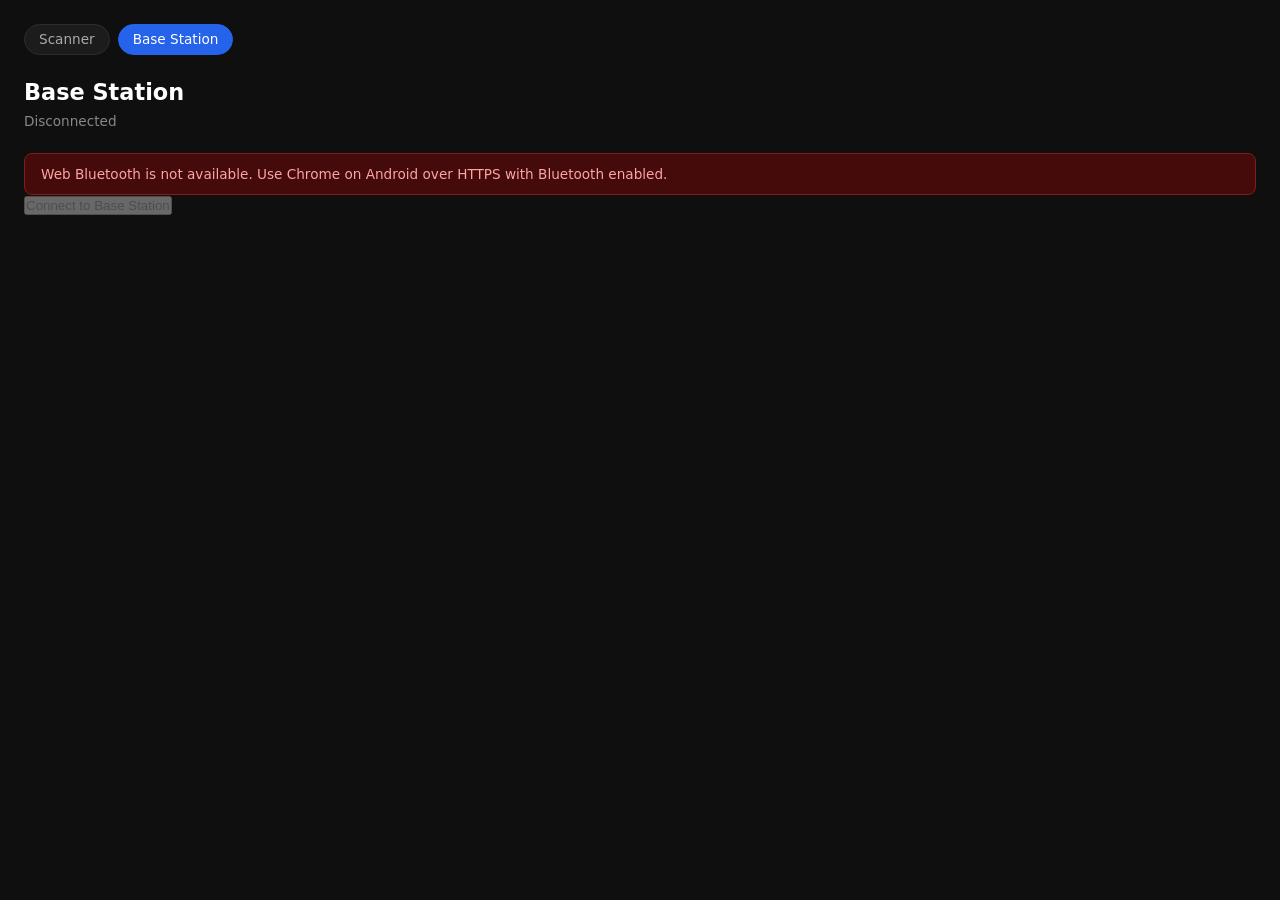
==== basestation.html @ afedfcf3 "Add SteamVR base station control page New page for connecting to Lighthouse V2 base stations (LHB-* " ====
<!DOCTYPE html>
<html lang="en">
<head>
  <meta charset="UTF-8">
  <meta name="viewport" content="width=device-width, initial-scale=1.0">
  <title>Base Station — BLE Playground</title>
  <link rel="stylesheet" href="style.css">
</head>
<body>
  <nav>
    <a href="index.html">Scanner</a>
    <a href="basestation.html" class="active">Base Station</a>
  </nav>

  <h1>Base Station</h1>
  <p id="status">Disconnected</p>

  <div id="error"></div>

  <div id="disconnected-view">
    <button id="connect-btn">Connect to Base Station</button>
  </div>

  <div id="connected-view" hidden>
    <div class="device-card">
      <div class="device-name" id="device-name"></div>
      <div class="power-state-row">
        <span class="label">Power state</span>
        <span id="power-badge" class="badge">Unknown</span>
      </div>
    </div>

    <div class="action-grid">
      <button class="action-btn" id="btn-on">Power On</button>
      <button class="action-btn" id="btn-standby">Standby</button>
      <button class="action-btn" id="btn-sleep">Sleep</button>
      <button class="action-btn" id="btn-identify">Identify</button>
    </div>

    <button class="disconnect-btn" id="disconnect-btn">Disconnect</button>
  </div>

  <script src="basestation.js"></script>
</body>
</html>
---- style.css ----
* {
  box-sizing: border-box;
  margin: 0;
  padding: 0;
}

body {
  font-family: system-ui, sans-serif;
  background: #0f0f0f;
  color: #e8e8e8;
  min-height: 100dvh;
  padding: 1.5rem;
}

nav {
  display: flex;
  gap: 0.5rem;
  margin-bottom: 1.5rem;
}

nav a {
  padding: 0.4rem 0.875rem;
  border-radius: 999px;
  font-size: 0.85rem;
  font-weight: 500;
  color: #aaa;
  text-decoration: none;
  background: #1c1c1c;
  border: 1px solid #2d2d2d;
}

nav a.active {
  color: #fff;
  background: #2563eb;
  border-color: #2563eb;
}

/* Base station page */
.power-state-row {
  display: flex;
  align-items: center;
  gap: 0.5rem;
  margin-top: 0.5rem;
}

.power-state-row .label {
  font-size: 0.8rem;
  color: #888;
}

.badge {
  font-size: 0.75rem;
  font-weight: 600;
  padding: 0.2rem 0.6rem;
  border-radius: 999px;
  background: #2d2d2d;
  color: #aaa;
}

.badge-on      { background: #14532d; color: #86efac; }
.badge-standby { background: #1e3a5f; color: #93c5fd; }
.badge-sleep   { background: #1c1c1c; color: #6b7280; }

.action-grid {
  display: grid;
  grid-template-columns: 1fr 1fr;
  gap: 0.75rem;
  margin-top: 1rem;
}

.action-btn {
  padding: 0.875rem;
  font-size: 0.95rem;
  font-weight: 600;
  background: #1c1c1c;
  color: #e8e8e8;
  border: 1px solid #2d2d2d;
  border-radius: 0.75rem;
  cursor: pointer;
  -webkit-tap-highlight-color: transparent;
  touch-action: manipulation;
}

.action-btn:active  { background: #2d2d2d; }
.action-btn:disabled { color: #4b5563; border-color: #1f1f1f; cursor: not-allowed; }

.disconnect-btn {
  display: block;
  width: 100%;
  margin-top: 1rem;
  padding: 0.875rem;
  font-size: 0.95rem;
  font-weight: 600;
  background: transparent;
  color: #ef4444;
  border: 1px solid #7f1d1d;
  border-radius: 0.75rem;
  cursor: pointer;
  -webkit-tap-highlight-color: transparent;
  touch-action: manipulation;
}

.disconnect-btn:active   { background: #450a0a; }
.disconnect-btn:disabled { color: #6b7280; border-color: #374151; cursor: not-allowed; }

h1 {
  font-size: 1.4rem;
  margin-bottom: 0.5rem;
  color: #fff;
}

#status {
  font-size: 0.85rem;
  color: #888;
  margin-bottom: 1.5rem;
  min-height: 1.2em;
}

#scan-btn {
  display: block;
  width: 100%;
  padding: 1rem;
  font-size: 1rem;
  font-weight: 600;
  background: #2563eb;
  color: #fff;
  border: none;
  border-radius: 0.75rem;
  cursor: pointer;
  -webkit-tap-highlight-color: transparent;
  touch-action: manipulation;
}

#scan-btn:active {
  background: #1d4ed8;
}

#scan-btn:disabled {
  background: #374151;
  color: #6b7280;
  cursor: not-allowed;
}

#error {
  margin-top: 1rem;
  padding: 0.75rem 1rem;
  background: #450a0a;
  border: 1px solid #7f1d1d;
  border-radius: 0.5rem;
  color: #fca5a5;
  font-size: 0.85rem;
  display: none;
}

#results {
  margin-top: 1.5rem;
}

.device-card {
  background: #1c1c1c;
  border: 1px solid #2d2d2d;
  border-radius: 0.75rem;
  padding: 0.875rem 1rem;
  margin-bottom: 0.75rem;
}

.device-name {
  font-weight: 600;
  font-size: 1rem;
  color: #fff;
  margin-bottom: 0.25rem;
}

.device-name.unknown {
  color: #6b7280;
  font-style: italic;
}

.device-id {
  font-size: 0.75rem;
  color: #555;
  font-family: monospace;
}
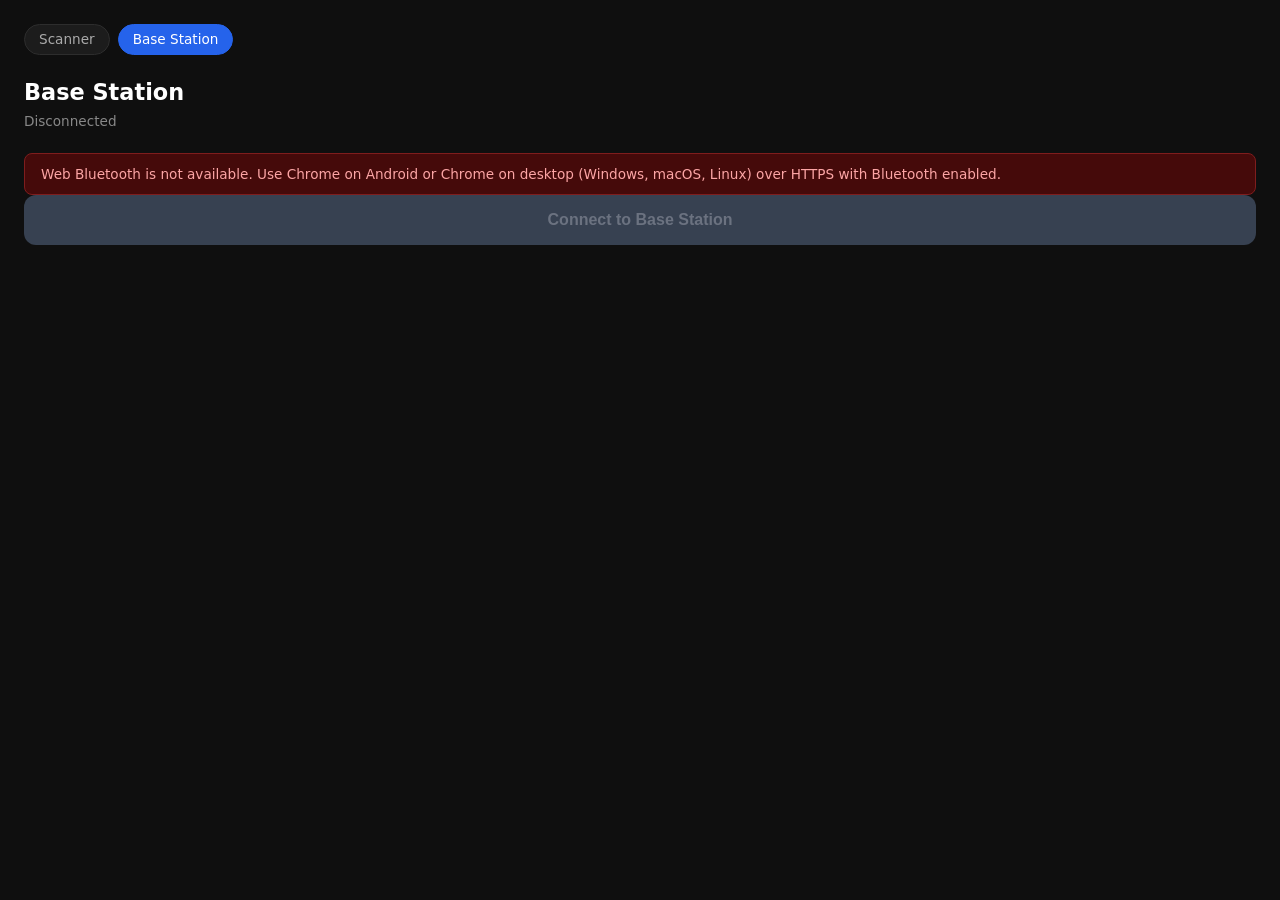
==== commit 7a1e9215: "feat: PC support, blue connect btn, notification-based power state, calibration - PC support: update" ====
--- a/basestation.html
+++ b/basestation.html
@@ -34,8 +34,10 @@
       <button class="action-btn" id="btn-on">Power On</button>
       <button class="action-btn" id="btn-standby">Standby</button>
       <button class="action-btn" id="btn-sleep">Sleep</button>
-      <button class="action-btn" id="btn-identify">Identify</button>
+      <button class="action-btn" id="btn-calibration">Calibration</button>
     </div>
+
+    <pre id="cal-data"></pre>
 
     <button class="disconnect-btn" id="disconnect-btn">Disconnect</button>
   </div>
--- a/style.css
+++ b/style.css
@@ -57,9 +57,10 @@
   color: #aaa;
 }
 
-.badge-on      { background: #14532d; color: #86efac; }
-.badge-standby { background: #1e3a5f; color: #93c5fd; }
-.badge-sleep   { background: #1c1c1c; color: #6b7280; }
+.badge-on         { background: #14532d; color: #86efac; }
+.badge-standby    { background: #1e3a5f; color: #93c5fd; }
+.badge-sleep      { background: #1c1c1c; color: #6b7280; }
+.badge-transition { background: #451a03; color: #fdba74; }
 
 .action-grid {
   display: grid;
@@ -102,6 +103,24 @@
 
 .disconnect-btn:active   { background: #450a0a; }
 .disconnect-btn:disabled { color: #6b7280; border-color: #374151; cursor: not-allowed; }
+
+#cal-data {
+  margin-top: 1rem;
+  padding: 0.75rem 1rem;
+  background: #1c1c1c;
+  border: 1px solid #2d2d2d;
+  border-radius: 0.5rem;
+  font-family: monospace;
+  font-size: 0.8rem;
+  color: #a3e635;
+  white-space: pre-wrap;
+  word-break: break-all;
+  min-height: 0;
+}
+
+#cal-data:empty {
+  display: none;
+}
 
 h1 {
   font-size: 1.4rem;
@@ -116,7 +135,8 @@
   min-height: 1.2em;
 }
 
-#scan-btn {
+#scan-btn,
+#connect-btn {
   display: block;
   width: 100%;
   padding: 1rem;
@@ -131,11 +151,13 @@
   touch-action: manipulation;
 }
 
-#scan-btn:active {
+#scan-btn:active,
+#connect-btn:active {
   background: #1d4ed8;
 }
 
-#scan-btn:disabled {
+#scan-btn:disabled,
+#connect-btn:disabled {
   background: #374151;
   color: #6b7280;
   cursor: not-allowed;
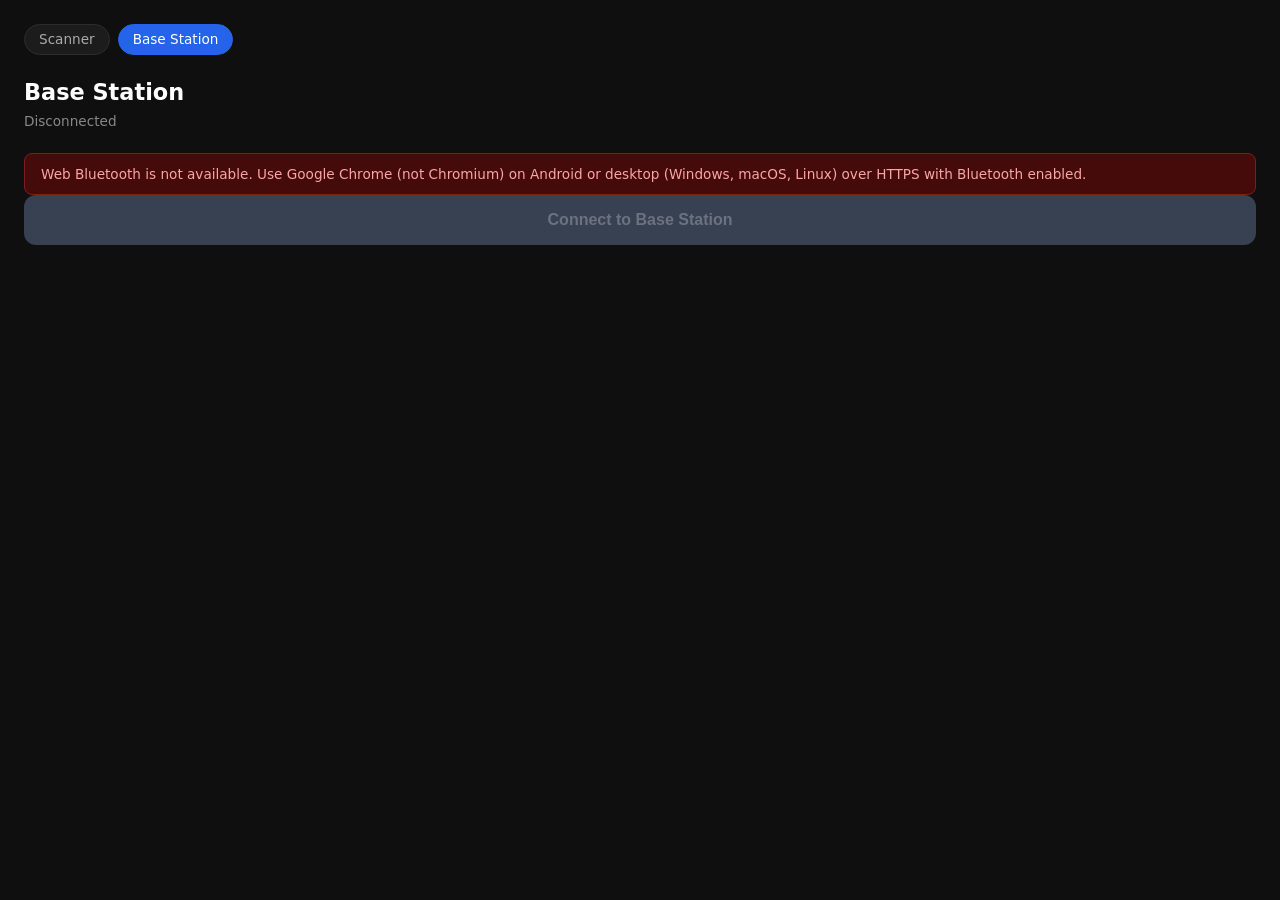
==== commit 8827a509: "fix: revert power commands to 00001525, rename cal button, clarify Chromium - Revert writePower to w" ====
--- a/basestation.html
+++ b/basestation.html
@@ -34,7 +34,7 @@
       <button class="action-btn" id="btn-on">Power On</button>
       <button class="action-btn" id="btn-standby">Standby</button>
       <button class="action-btn" id="btn-sleep">Sleep</button>
-      <button class="action-btn" id="btn-calibration">Calibration</button>
+      <button class="action-btn" id="btn-calibration">Get Cal. Data</button>
     </div>
 
     <pre id="cal-data"></pre>
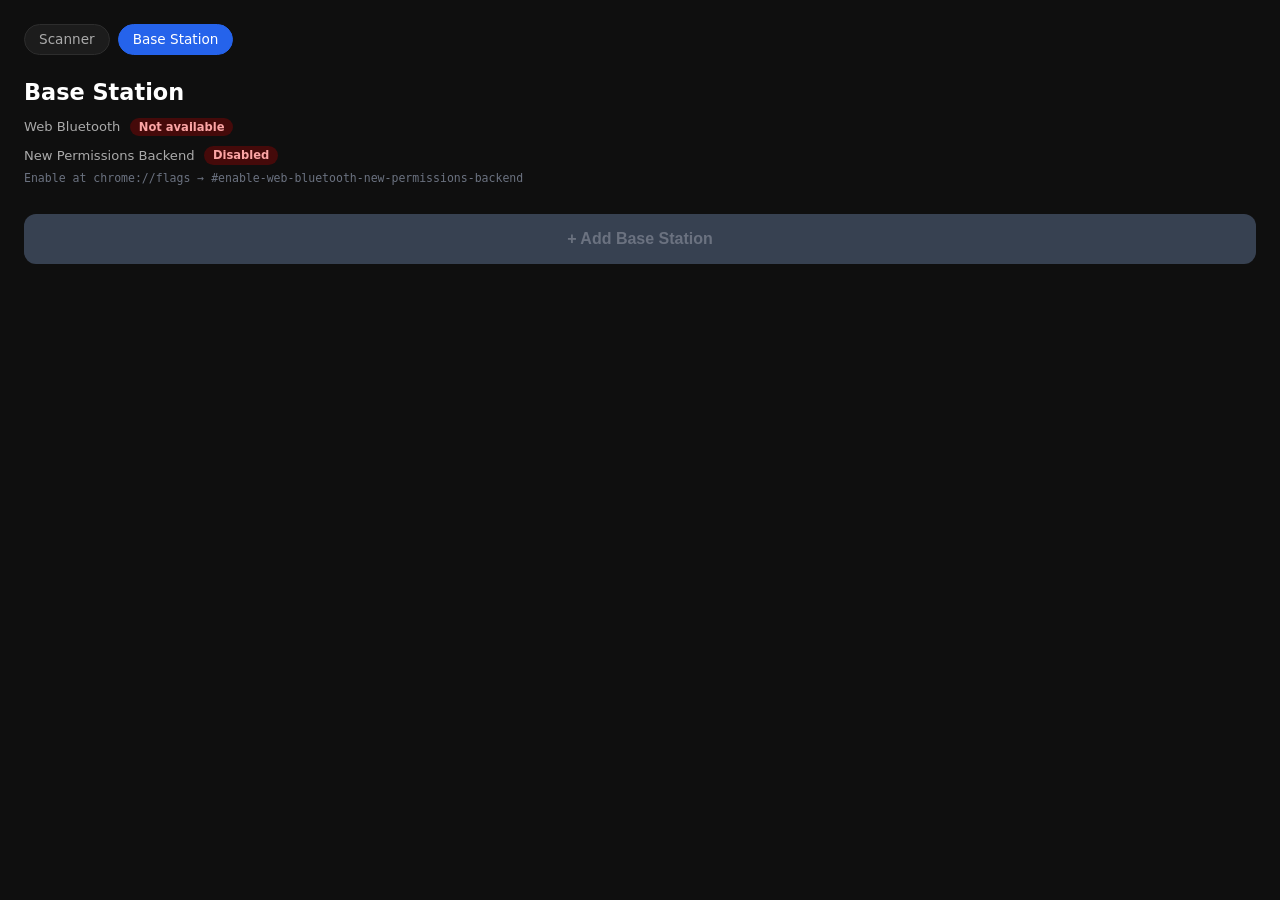
==== commit ec589ab0: "Add multi-device architecture, saved devices, advertisement watching, permission check - Permission " ====
--- a/basestation.html
+++ b/basestation.html
@@ -13,34 +13,24 @@
   </nav>
 
   <h1>Base Station</h1>
-  <p id="status">Disconnected</p>
+
+  <section id="perm-status">
+    <div class="perm-row" id="perm-web-bt">
+      <span class="perm-label">Web Bluetooth</span>
+      <span class="perm-badge">—</span>
+    </div>
+    <div class="perm-row" id="perm-new-backend">
+      <span class="perm-label">New Permissions Backend</span>
+      <span class="perm-badge">—</span>
+      <span class="perm-hint" hidden>Enable at chrome://flags → #enable-web-bluetooth-new-permissions-backend</span>
+    </div>
+  </section>
 
   <div id="error"></div>
 
-  <div id="disconnected-view">
-    <button id="connect-btn">Connect to Base Station</button>
-  </div>
+  <button id="add-btn">+ Add Base Station</button>
 
-  <div id="connected-view" hidden>
-    <div class="device-card">
-      <div class="device-name" id="device-name"></div>
-      <div class="power-state-row">
-        <span class="label">Power state</span>
-        <span id="power-badge" class="badge">Unknown</span>
-      </div>
-    </div>
-
-    <div class="action-grid">
-      <button class="action-btn" id="btn-on">Power On</button>
-      <button class="action-btn" id="btn-standby">Standby</button>
-      <button class="action-btn" id="btn-sleep">Sleep</button>
-      <button class="action-btn" id="btn-calibration">Get Cal. Data</button>
-    </div>
-
-    <pre id="cal-data"></pre>
-
-    <button class="disconnect-btn" id="disconnect-btn">Disconnect</button>
-  </div>
+  <div id="device-list"></div>
 
   <script src="basestation.js"></script>
 </body>
--- a/style.css
+++ b/style.css
@@ -104,7 +104,7 @@
 .disconnect-btn:active   { background: #450a0a; }
 .disconnect-btn:disabled { color: #6b7280; border-color: #374151; cursor: not-allowed; }
 
-#cal-data {
+.cal-data {
   margin-top: 1rem;
   padding: 0.75rem 1rem;
   background: #1c1c1c;
@@ -118,7 +118,7 @@
   min-height: 0;
 }
 
-#cal-data:empty {
+.cal-data:empty {
   display: none;
 }
 
@@ -136,7 +136,7 @@
 }
 
 #scan-btn,
-#connect-btn {
+#add-btn {
   display: block;
   width: 100%;
   padding: 1rem;
@@ -152,12 +152,12 @@
 }
 
 #scan-btn:active,
-#connect-btn:active {
+#add-btn:active {
   background: #1d4ed8;
 }
 
 #scan-btn:disabled,
-#connect-btn:disabled {
+#add-btn:disabled {
   background: #374151;
   color: #6b7280;
   cursor: not-allowed;
@@ -203,3 +203,185 @@
   color: #555;
   font-family: monospace;
 }
+
+/* ── Permission status ───────────────────────────────────────────────────── */
+#perm-status {
+  margin-bottom: 1.5rem;
+}
+
+.perm-row {
+  display: flex;
+  align-items: center;
+  flex-wrap: wrap;
+  gap: 0.4rem 0.6rem;
+  padding: 0.3rem 0;
+}
+
+.perm-label {
+  font-size: 0.82rem;
+  color: #aaa;
+}
+
+.perm-badge {
+  font-size: 0.72rem;
+  font-weight: 600;
+  padding: 0.15rem 0.55rem;
+  border-radius: 999px;
+}
+
+.perm-ok   { background: #14532d; color: #86efac; }
+.perm-fail { background: #450a0a; color: #fca5a5; }
+
+.perm-hint {
+  font-size: 0.72rem;
+  color: #6b7280;
+  font-family: monospace;
+  flex: 1 1 100%;
+}
+
+/* ── Add button spacing ──────────────────────────────────────────────────── */
+#add-btn {
+  margin-bottom: 0;
+}
+
+#device-list {
+  margin-top: 1.25rem;
+}
+
+/* ── Multi-device card layout ────────────────────────────────────────────── */
+.card-header {
+  display: flex;
+  align-items: flex-start;
+  justify-content: space-between;
+  gap: 0.75rem;
+  margin-bottom: 0.5rem;
+}
+
+.card-title {
+  display: flex;
+  flex-direction: column;
+  gap: 0.15rem;
+  min-width: 0;
+  flex: 1;
+}
+
+.nickname-input {
+  background: transparent;
+  border: none;
+  border-bottom: 1px solid transparent;
+  color: #fff;
+  font-size: 1rem;
+  font-weight: 600;
+  font-family: inherit;
+  padding: 0;
+  width: 100%;
+  min-width: 0;
+  outline: none;
+  cursor: pointer;
+}
+
+.nickname-input:focus {
+  border-bottom-color: #2563eb;
+  cursor: text;
+}
+
+.device-subname {
+  font-size: 0.72rem;
+  color: #555;
+  font-family: monospace;
+}
+
+.card-indicators {
+  display: flex;
+  align-items: center;
+  gap: 0.4rem;
+  flex-shrink: 0;
+  padding-top: 0.2rem;
+}
+
+/* Availability dot */
+.avail-dot {
+  width: 8px;
+  height: 8px;
+  border-radius: 50%;
+  background: #374151;
+  flex-shrink: 0;
+  transition: background 0.4s;
+}
+
+.avail-dot.available { background: #16a34a; }
+.avail-dot.connected { background: #2563eb; }
+
+/* Dim card when device is not reachable */
+.device-card.unavailable {
+  opacity: 0.55;
+  border-color: #222;
+}
+
+/* Inline error inside a card */
+.card-inline-error {
+  margin-bottom: 0.5rem;
+  padding: 0.5rem 0.75rem;
+  background: #450a0a;
+  border: 1px solid #7f1d1d;
+  border-radius: 0.4rem;
+  color: #fca5a5;
+  font-size: 0.8rem;
+  display: none;
+}
+
+/* Card footer — auto-reconnect + connect/remove buttons */
+.card-footer {
+  display: flex;
+  align-items: center;
+  justify-content: space-between;
+  margin-top: 0.875rem;
+  gap: 0.5rem;
+}
+
+.auto-reconnect-label {
+  display: flex;
+  align-items: center;
+  gap: 0.3rem;
+  font-size: 0.8rem;
+  color: #888;
+  cursor: pointer;
+  user-select: none;
+}
+
+.footer-btns {
+  display: flex;
+  gap: 0.5rem;
+}
+
+.connect-btn {
+  padding: 0.35rem 0.875rem;
+  font-size: 0.85rem;
+  font-weight: 600;
+  background: #1c1c1c;
+  color: #e8e8e8;
+  border: 1px solid #2d2d2d;
+  border-radius: 0.5rem;
+  cursor: pointer;
+  -webkit-tap-highlight-color: transparent;
+  touch-action: manipulation;
+}
+
+.connect-btn:active   { background: #2d2d2d; }
+.connect-btn:disabled { color: #4b5563; border-color: #1f1f1f; cursor: not-allowed; }
+
+.remove-btn {
+  padding: 0.35rem 0.875rem;
+  font-size: 0.85rem;
+  font-weight: 600;
+  background: transparent;
+  color: #ef4444;
+  border: 1px solid transparent;
+  border-radius: 0.5rem;
+  cursor: pointer;
+  -webkit-tap-highlight-color: transparent;
+  touch-action: manipulation;
+}
+
+.remove-btn:hover  { border-color: #7f1d1d; }
+.remove-btn:active { background: #450a0a; border-color: #7f1d1d; }
